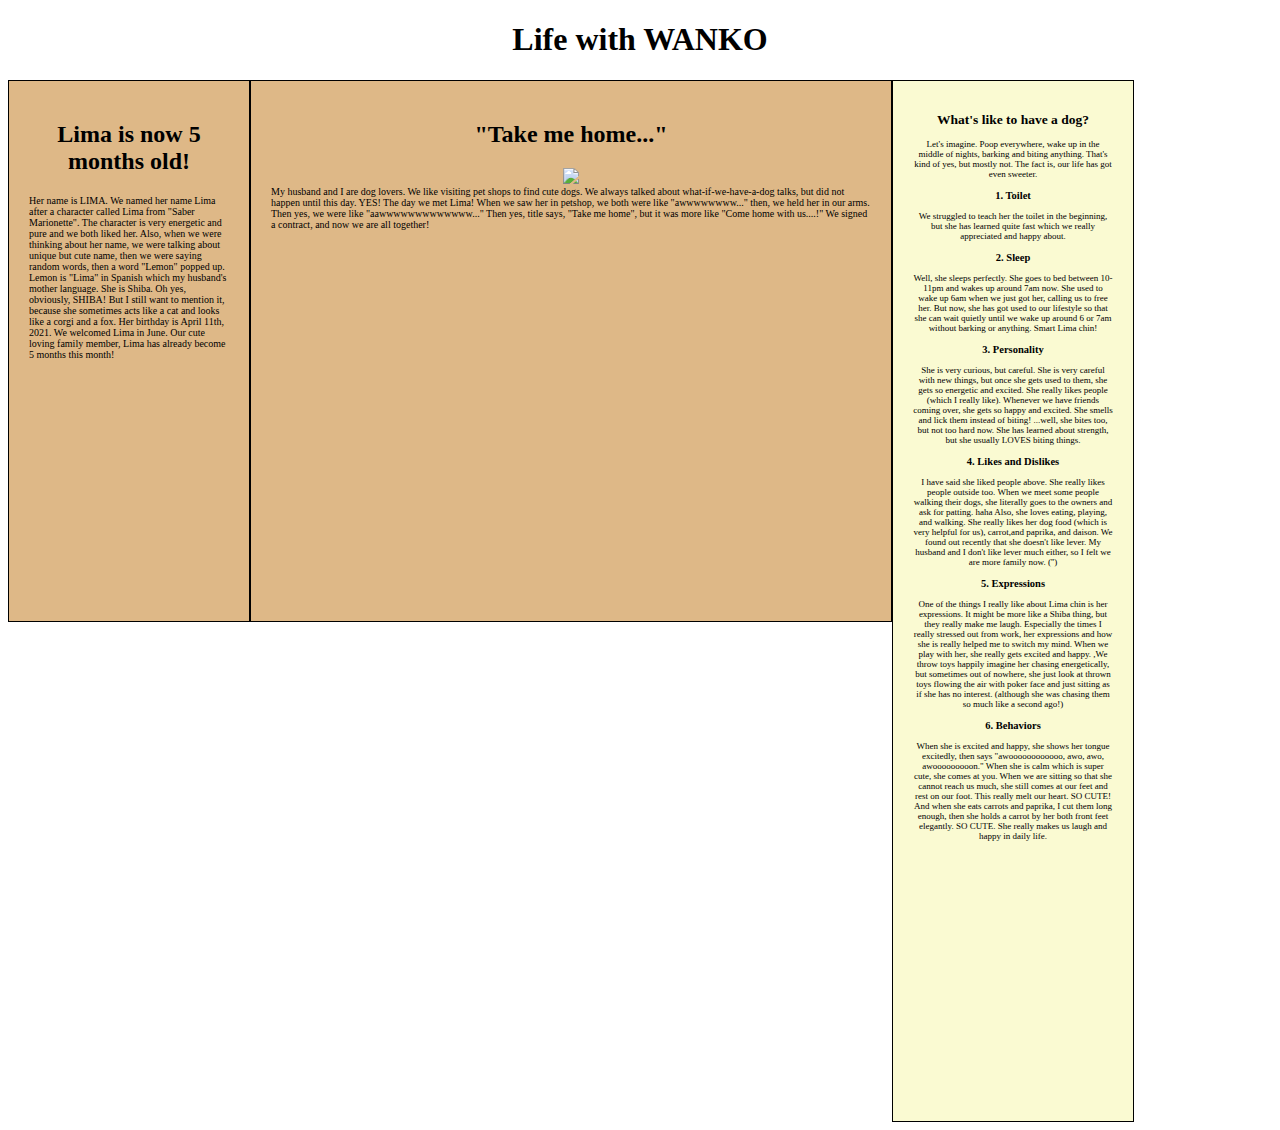
==== index.html @ 8622098f "First attempt for the 1st project on Frontend Masters" ====
<!DOCTYPE html>
<html lang="en">
<head>
    <title>0915-html-css-project</title>
</head>
<body>
    <style>

        .toptitle {
            font-weight: bolder;
            text-align: center;
            font-family: Comic Sans MS;

        }

       .upperpart {
           display: flex;
           width: fit-content;
           font-family: Comic Sans MS;
           font-size: x-small;
       }

        .small-title {
            font-weight: bolder;
            text-align: center;
            font-family: Comic Sans MS;
            font-size: x-large;

        }

        .upperleft {

            border: 1px solid black;
            background-color: burlywood;
            height: 500px;
            width: 200px;
            padding: 20px;
        }

        .uppermiddle {

            border: 1px solid black;
            background-color: burlywood;
            height: 500px;
            width: 600px;
            padding: 20px;
        }

        .upperright {

            border: 1px solid black;
            background-color:lightgoldenrodyellow;
            height: 1000px;
            width: 200px;
            padding: 20px;
            font-size: xx-small;
            text-align: center;
            font-family: Comic Sans MS;
        }


    </style>

    <h1 class="toptitle">Life with WANKO</h1>

    <div class="upperpart">

    <div class="upperleft">
        <h2 class="small-title">Lima is now 5 months old!</h2>
         <div>Her name is LIMA. We named her name Lima after a character called Lima from "Saber Marionette".
         The character is very energetic and pure and we both liked her.
        Also, when we were thinking about her name, we were talking about unique but cute name, then
        we were saying random words, then a word "Lemon" popped up.
       Lemon is "Lima" in Spanish which my husband's mother language.
             She is Shiba. Oh yes, obviously, SHIBA! But I still want to mention it,
             because she sometimes acts like a cat and looks like a corgi and a fox.
            Her birthday is April 11th, 2021. We welcomed Lima in June.
            Our cute loving family member, Lima has already become 5 months this month!</div>
    </div>

    <div class="uppermiddle">
    <h2 class="small-title">"Take me home..."</h2>
        <center><img src="http://placecorgi.com/500/300"></center>

    <div>My husband and I are dog lovers. We like visiting pet shops to find cute dogs.
    We always talked about what-if-we-have-a-dog talks, but did not happen until this day.
    YES! The day we met Lima! When we saw her in petshop, we both were like "awwwwwwww..."
        then, we held her in our arms. Then yes, we were like "aawwwwwwwwwwwww..." Then yes,
    title says, "Take me home", but it was more like "Come home with us....!" We signed a contract, and now we are all together!</div>
    </div>



    <div >
    <div class="upperright">
    <h2>What's like to have a dog?</h2>
    <div>Let's imagine. Poop everywhere, wake up in the middle of nights, barking and biting anything.
    That's kind of yes, but mostly not. The fact is, our life has got even sweeter.

    <h3>1. Toilet </h3>
    <div>We struggled to teach her the toilet in the beginning,
        but she has learned quite fast which we really appreciated and happy about. </div>

    <h3> 2. Sleep </h3>
    <div>Well, she sleeps perfectly. She goes to bed between 10-11pm and wakes up around 7am now.
    She used to wake up 6am when we just got her, calling us to free her.
    But now, she has got used to our lifestyle so that she can wait quietly until
    we wake up around 6 or 7am without barking or anything. Smart Lima chin!</div>

    <h3>3. Personality </h3>
    <div>She is very curious, but careful. She is very careful with new things,
    but once she gets used to them, she gets so energetic and excited.
    She really likes people (which I really like). Whenever we have friends coming over,
    she gets so happy and excited. She smells and lick them instead of biting!
    ...well, she bites too, but not too hard now. She has learned about strength,
        but she usually LOVES biting things. </div>

    <h3> 4. Likes and Dislikes</h3>
    <div> I have said she liked people above. She really likes people outside too. When we meet some
    people walking their dogs, she literally goes to the owners and ask for patting. haha
    Also, she loves eating, playing, and walking. She really likes her dog food (which is very helpful for us),
    carrot,and paprika, and daison. We found out recently that she doesn't like lever.
        My husband and I don't like lever much either, so I felt we are more family now. ('') </div>

    <h3> 5. Expressions</h3>
    <div> One of the things I really like about Lima chin is her expressions. It might be more like a Shiba thing,
    but they really make me laugh. Especially the times I really stressed out from work, her expressions and how she is
    really helped me to switch my mind. When we play with her, she really gets excited and happy.
    ,We throw toys happily imagine her chasing energetically, but sometimes out of nowhere, she just look at
    thrown toys flowing the air with poker face and just sitting as if she has no interest.
        (although she was chasing them so much like a second ago!) </div>

    <h3> 6. Behaviors </h3>
    <div> When she is excited and happy, she shows her tongue excitedly,
    then says "awoooooooooooo, awo, awo, awooooooooon." When she is calm which is super cute, she comes at you.
    When we are sitting so that she cannot reach us much, she still comes at our feet and rest on our foot.
    This really melt our heart. SO CUTE! And when she eats carrots and paprika, I cut them long enough, then
        she holds a carrot by her both front feet elegantly. SO CUTE. She really makes us laugh and happy in daily life. </div>

</div>
</div>

</body>
</html>
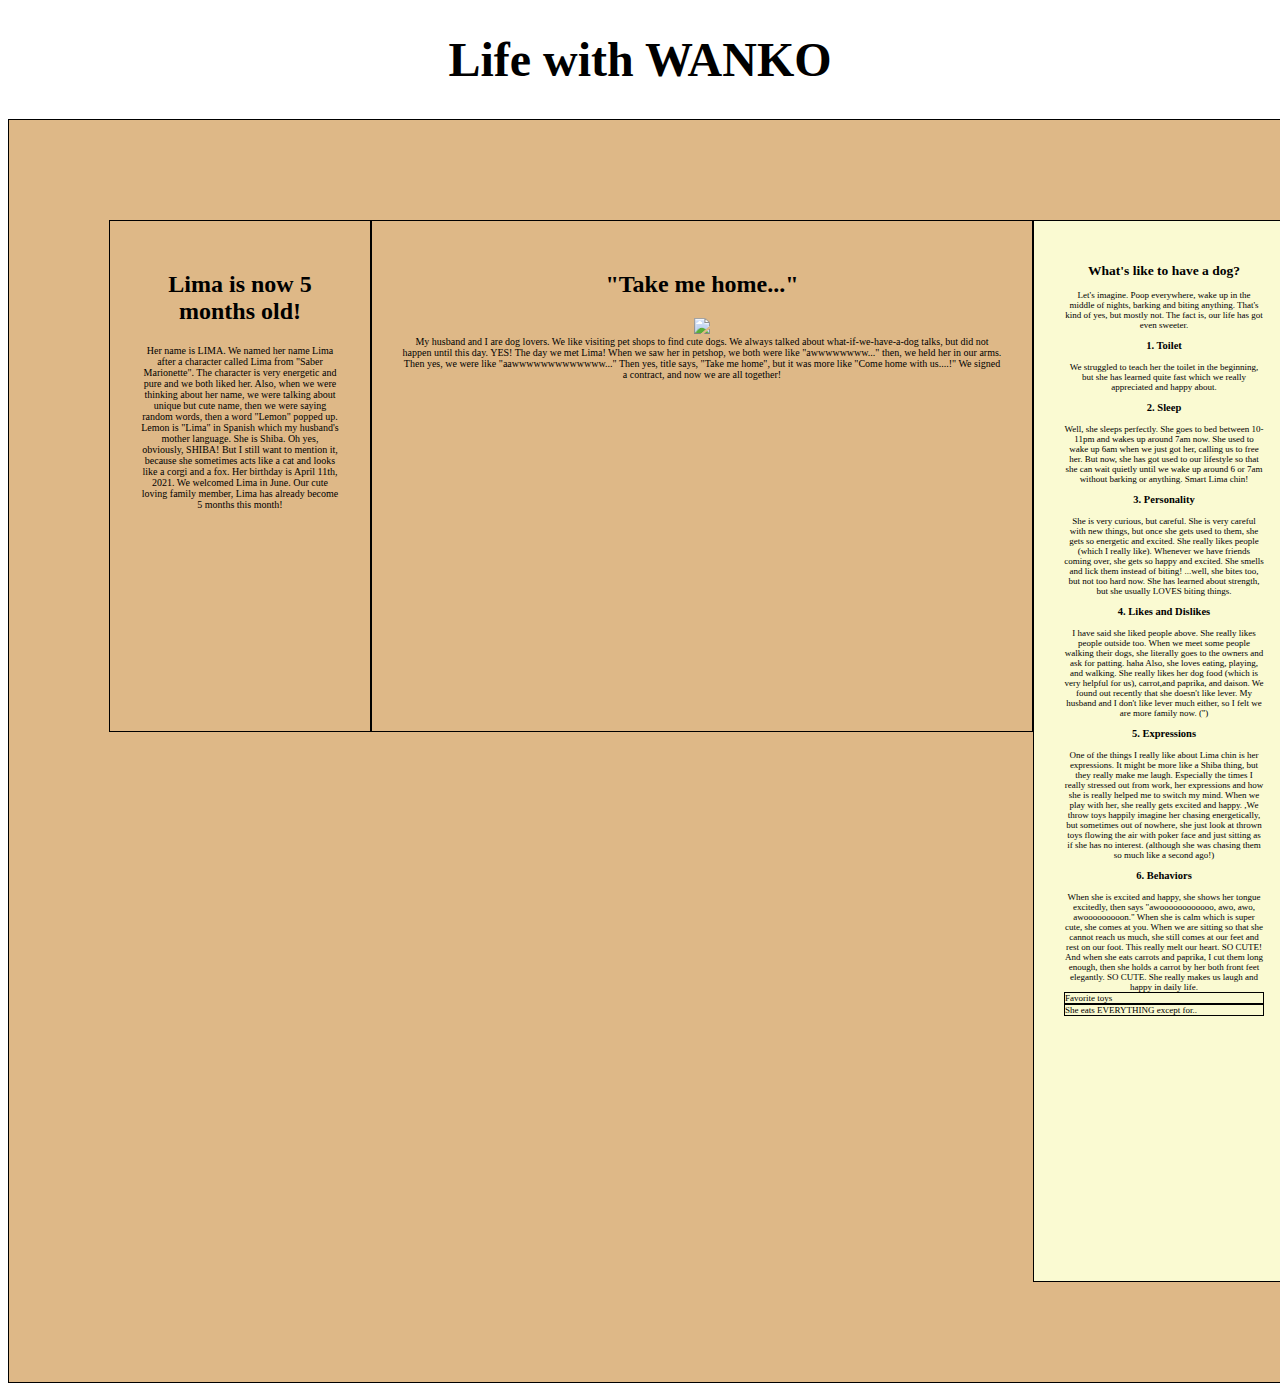
==== commit eb4d485b: "Simplify repeating things a little bit on my own" ====
--- a/index.html
+++ b/index.html
@@ -1,144 +1,176 @@
 <!DOCTYPE html>
 <html lang="en">
-<head>
+  <head>
     <title>0915-html-css-project</title>
-</head>
-<body>
+  </head>
+  <body>
     <style>
+      .toptitle {
+        font-weight: bolder;
+        font-size: xxx-large;
+        text-align: center;
+        font-family: Comic Sans MS;
+      }
 
-        .toptitle {
-            font-weight: bolder;
-            text-align: center;
-            font-family: Comic Sans MS;
+      .content {
+        display: flex;
+        width: fit-content;
+        font-family: Comic Sans MS;
+        font-size: x-small;
+        border: 1px solid black;
+        background-color: burlywood;
+        padding: 100px;
+        text-align: center;
+      }
 
-        }
+      .small-title {
+        font-weight: bolder;
+        text-align: center;
+        font-family: Comic Sans MS;
+        font-size: x-large;
+      }
 
-       .upperpart {
-           display: flex;
-           width: fit-content;
-           font-family: Comic Sans MS;
-           font-size: x-small;
-       }
+      .upperleft {
+        border: 1px solid black;
+        height: 450px;
+        width: 200px;
+        padding: 30px;
+      }
 
-        .small-title {
-            font-weight: bolder;
-            text-align: center;
-            font-family: Comic Sans MS;
-            font-size: x-large;
+      .uppermiddle {
+        border: 1px solid black;
+        height: 450px;
+        width: 600px;
+        padding: 30px;
+      }
 
-        }
+      .upperright {
+        border: 1px solid black;
+        background-color: lightgoldenrodyellow;
+        height: 1000px;
+        width: 200px;
+        font-size: xx-small;
+        text-align: center;
+        padding: 30px;
+      }
 
-        .upperleft {
-
-            border: 1px solid black;
-            background-color: burlywood;
-            height: 500px;
-            width: 200px;
-            padding: 20px;
-        }
-
-        .uppermiddle {
-
-            border: 1px solid black;
-            background-color: burlywood;
-            height: 500px;
-            width: 600px;
-            padding: 20px;
-        }
-
-        .upperright {
-
-            border: 1px solid black;
-            background-color:lightgoldenrodyellow;
-            height: 1000px;
-            width: 200px;
-            padding: 20px;
-            font-size: xx-small;
-            text-align: center;
-            font-family: Comic Sans MS;
-        }
-
-
+      .bottom {
+        display: flex;
+        border: 1px solid black;
+      }
     </style>
 
     <h1 class="toptitle">Life with WANKO</h1>
 
-    <div class="upperpart">
+    <div class="content">
+      <div class="upperleft">
+        <h2 class="small-title">Lima is now 5 months old!</h2>
+        <div>
+          Her name is LIMA. We named her name Lima after a character called Lima
+          from "Saber Marionette". The character is very energetic and pure and
+          we both liked her. Also, when we were thinking about her name, we were
+          talking about unique but cute name, then we were saying random words,
+          then a word "Lemon" popped up. Lemon is "Lima" in Spanish which my
+          husband's mother language. She is Shiba. Oh yes, obviously, SHIBA! But
+          I still want to mention it, because she sometimes acts like a cat and
+          looks like a corgi and a fox. Her birthday is April 11th, 2021. We
+          welcomed Lima in June. Our cute loving family member, Lima has already
+          become 5 months this month!
+        </div>
+      </div>
 
-    <div class="upperleft">
-        <h2 class="small-title">Lima is now 5 months old!</h2>
-         <div>Her name is LIMA. We named her name Lima after a character called Lima from "Saber Marionette".
-         The character is very energetic and pure and we both liked her.
-        Also, when we were thinking about her name, we were talking about unique but cute name, then
-        we were saying random words, then a word "Lemon" popped up.
-       Lemon is "Lima" in Spanish which my husband's mother language.
-             She is Shiba. Oh yes, obviously, SHIBA! But I still want to mention it,
-             because she sometimes acts like a cat and looks like a corgi and a fox.
-            Her birthday is April 11th, 2021. We welcomed Lima in June.
-            Our cute loving family member, Lima has already become 5 months this month!</div>
+      <div class="uppermiddle">
+        <h2 class="small-title">"Take me home..."</h2>
+        <center><img src="http://placecorgi.com/500/300" /></center>
+
+        <div>
+          My husband and I are dog lovers. We like visiting pet shops to find
+          cute dogs. We always talked about what-if-we-have-a-dog talks, but did
+          not happen until this day. YES! The day we met Lima! When we saw her
+          in petshop, we both were like "awwwwwwww..." then, we held her in our
+          arms. Then yes, we were like "aawwwwwwwwwwwww..." Then yes, title
+          says, "Take me home", but it was more like "Come home with us....!" We
+          signed a contract, and now we are all together!
+        </div>
+      </div>
+
+      <div>
+        <div class="upperright">
+          <h2>What's like to have a dog?</h2>
+          <div>
+            Let's imagine. Poop everywhere, wake up in the middle of nights,
+            barking and biting anything. That's kind of yes, but mostly not. The
+            fact is, our life has got even sweeter.
+
+            <h3>1. Toilet</h3>
+            <div>
+              We struggled to teach her the toilet in the beginning, but she has
+              learned quite fast which we really appreciated and happy about.
+            </div>
+
+            <h3>2. Sleep</h3>
+            <div>
+              Well, she sleeps perfectly. She goes to bed between 10-11pm and
+              wakes up around 7am now. She used to wake up 6am when we just got
+              her, calling us to free her. But now, she has got used to our
+              lifestyle so that she can wait quietly until we wake up around 6
+              or 7am without barking or anything. Smart Lima chin!
+            </div>
+
+            <h3>3. Personality</h3>
+            <div>
+              She is very curious, but careful. She is very careful with new
+              things, but once she gets used to them, she gets so energetic and
+              excited. She really likes people (which I really like). Whenever
+              we have friends coming over, she gets so happy and excited. She
+              smells and lick them instead of biting! ...well, she bites too,
+              but not too hard now. She has learned about strength, but she
+              usually LOVES biting things.
+            </div>
+
+            <h3>4. Likes and Dislikes</h3>
+            <div>
+              I have said she liked people above. She really likes people
+              outside too. When we meet some people walking their dogs, she
+              literally goes to the owners and ask for patting. haha Also, she
+              loves eating, playing, and walking. She really likes her dog food
+              (which is very helpful for us), carrot,and paprika, and daison. We
+              found out recently that she doesn't like lever. My husband and I
+              don't like lever much either, so I felt we are more family now.
+              ('')
+            </div>
+
+            <h3>5. Expressions</h3>
+            <div>
+              One of the things I really like about Lima chin is her
+              expressions. It might be more like a Shiba thing, but they really
+              make me laugh. Especially the times I really stressed out from
+              work, her expressions and how she is really helped me to switch my
+              mind. When we play with her, she really gets excited and happy.
+              ,We throw toys happily imagine her chasing energetically, but
+              sometimes out of nowhere, she just look at thrown toys flowing the
+              air with poker face and just sitting as if she has no interest.
+              (although she was chasing them so much like a second ago!)
+            </div>
+
+            <h3>6. Behaviors</h3>
+            <div>
+              When she is excited and happy, she shows her tongue excitedly,
+              then says "awoooooooooooo, awo, awo, awooooooooon." When she is
+              calm which is super cute, she comes at you. When we are sitting so
+              that she cannot reach us much, she still comes at our feet and
+              rest on our foot. This really melt our heart. SO CUTE! And when
+              she eats carrots and paprika, I cut them long enough, then she
+              holds a carrot by her both front feet elegantly. SO CUTE. She
+              really makes us laugh and happy in daily life.
+
+              <div class="bottom">Favorite toys</div>
+
+              <div class="bottom">She eats EVERYTHING except for..</div>
+            </div>
+          </div>
+        </div>
+      </div>
     </div>
-
-    <div class="uppermiddle">
-    <h2 class="small-title">"Take me home..."</h2>
-        <center><img src="http://placecorgi.com/500/300"></center>
-
-    <div>My husband and I are dog lovers. We like visiting pet shops to find cute dogs.
-    We always talked about what-if-we-have-a-dog talks, but did not happen until this day.
-    YES! The day we met Lima! When we saw her in petshop, we both were like "awwwwwwww..."
-        then, we held her in our arms. Then yes, we were like "aawwwwwwwwwwwww..." Then yes,
-    title says, "Take me home", but it was more like "Come home with us....!" We signed a contract, and now we are all together!</div>
-    </div>
-
-
-
-    <div >
-    <div class="upperright">
-    <h2>What's like to have a dog?</h2>
-    <div>Let's imagine. Poop everywhere, wake up in the middle of nights, barking and biting anything.
-    That's kind of yes, but mostly not. The fact is, our life has got even sweeter.
-
-    <h3>1. Toilet </h3>
-    <div>We struggled to teach her the toilet in the beginning,
-        but she has learned quite fast which we really appreciated and happy about. </div>
-
-    <h3> 2. Sleep </h3>
-    <div>Well, she sleeps perfectly. She goes to bed between 10-11pm and wakes up around 7am now.
-    She used to wake up 6am when we just got her, calling us to free her.
-    But now, she has got used to our lifestyle so that she can wait quietly until
-    we wake up around 6 or 7am without barking or anything. Smart Lima chin!</div>
-
-    <h3>3. Personality </h3>
-    <div>She is very curious, but careful. She is very careful with new things,
-    but once she gets used to them, she gets so energetic and excited.
-    She really likes people (which I really like). Whenever we have friends coming over,
-    she gets so happy and excited. She smells and lick them instead of biting!
-    ...well, she bites too, but not too hard now. She has learned about strength,
-        but she usually LOVES biting things. </div>
-
-    <h3> 4. Likes and Dislikes</h3>
-    <div> I have said she liked people above. She really likes people outside too. When we meet some
-    people walking their dogs, she literally goes to the owners and ask for patting. haha
-    Also, she loves eating, playing, and walking. She really likes her dog food (which is very helpful for us),
-    carrot,and paprika, and daison. We found out recently that she doesn't like lever.
-        My husband and I don't like lever much either, so I felt we are more family now. ('') </div>
-
-    <h3> 5. Expressions</h3>
-    <div> One of the things I really like about Lima chin is her expressions. It might be more like a Shiba thing,
-    but they really make me laugh. Especially the times I really stressed out from work, her expressions and how she is
-    really helped me to switch my mind. When we play with her, she really gets excited and happy.
-    ,We throw toys happily imagine her chasing energetically, but sometimes out of nowhere, she just look at
-    thrown toys flowing the air with poker face and just sitting as if she has no interest.
-        (although she was chasing them so much like a second ago!) </div>
-
-    <h3> 6. Behaviors </h3>
-    <div> When she is excited and happy, she shows her tongue excitedly,
-    then says "awoooooooooooo, awo, awo, awooooooooon." When she is calm which is super cute, she comes at you.
-    When we are sitting so that she cannot reach us much, she still comes at our feet and rest on our foot.
-    This really melt our heart. SO CUTE! And when she eats carrots and paprika, I cut them long enough, then
-        she holds a carrot by her both front feet elegantly. SO CUTE. She really makes us laugh and happy in daily life. </div>
-
-</div>
-</div>
-
-</body>
-</html>+  </body>
+</html>
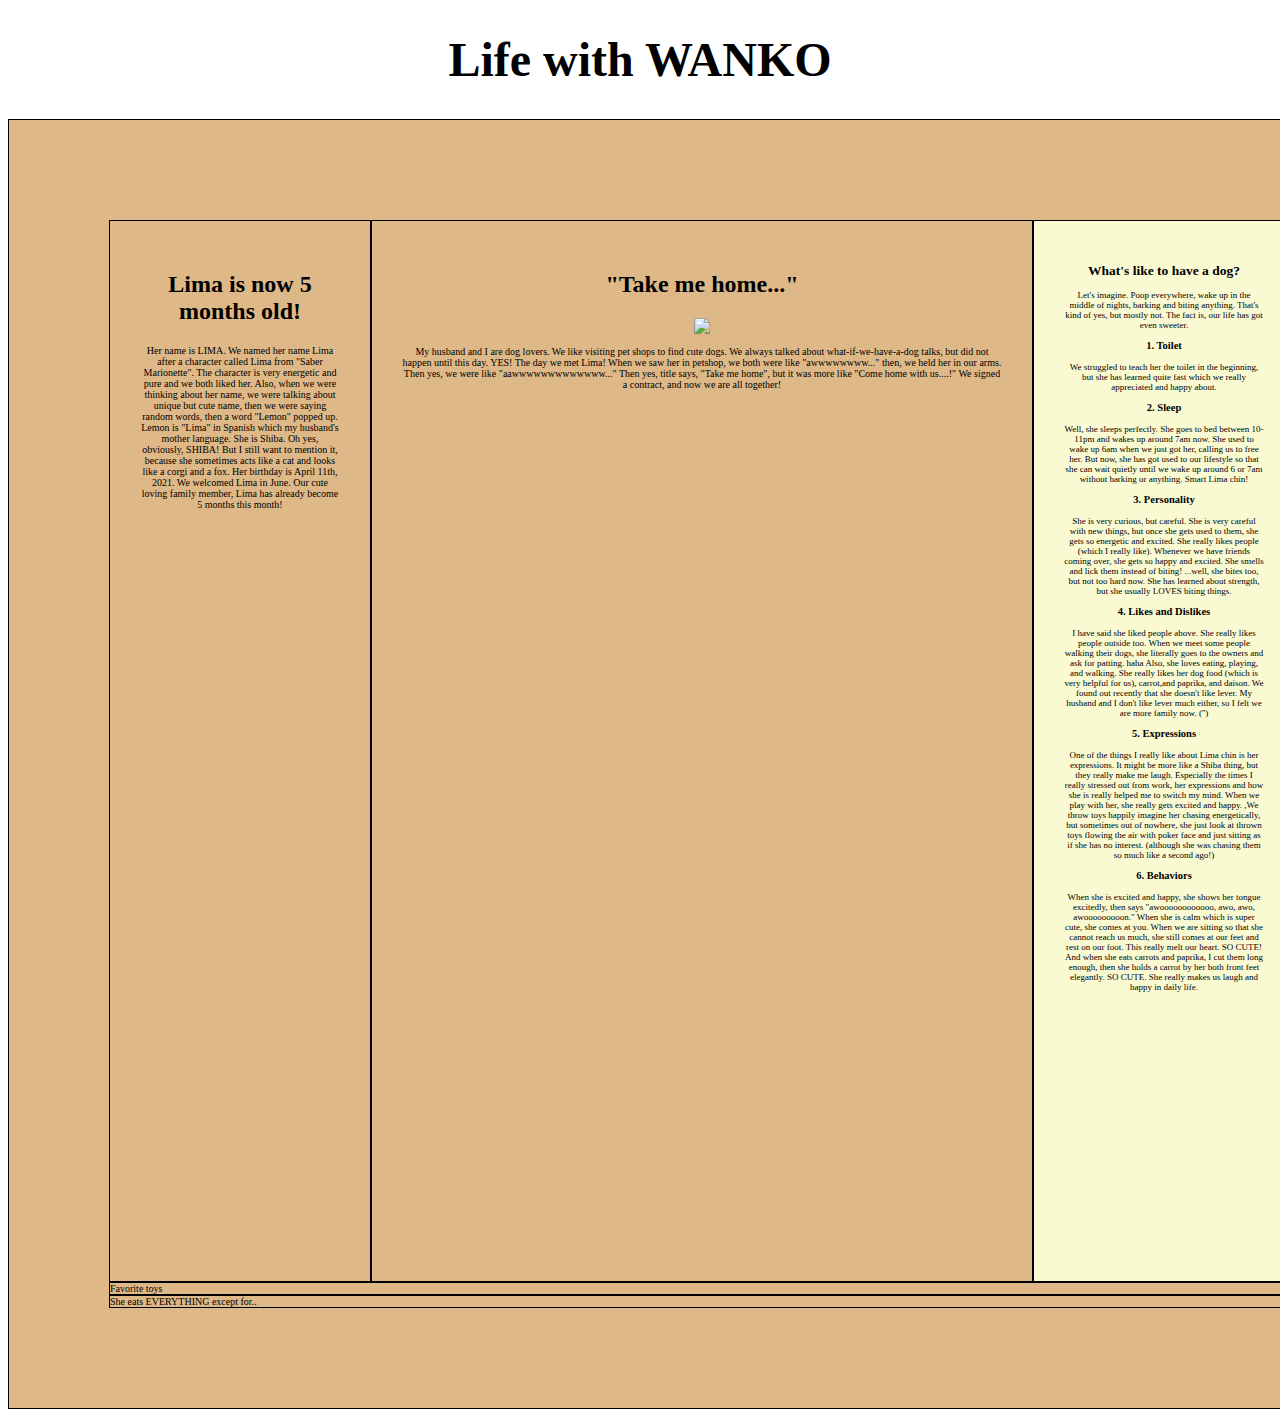
==== commit fe2a3a17: "Add README.md file and go through project with Mike" ====
--- a/index.html
+++ b/index.html
@@ -2,20 +2,21 @@
 <html lang="en">
   <head>
     <title>0915-html-css-project</title>
-  </head>
-  <body>
+
+    <!-- Mike: Style tags should be in the <head> tag -->
     <style>
+      /* Mike: Use inheritance to set the font-family for all nodes */
+      body {
+        font-family: Comic Sans MS;
+      }
       .toptitle {
         font-weight: bolder;
         font-size: xxx-large;
         text-align: center;
-        font-family: Comic Sans MS;
       }
 
       .content {
-        display: flex;
         width: fit-content;
-        font-family: Comic Sans MS;
         font-size: x-small;
         border: 1px solid black;
         background-color: burlywood;
@@ -23,23 +24,24 @@
         text-align: center;
       }
 
+      .row {
+        display: flex;
+      }
+
       .small-title {
         font-weight: bolder;
         text-align: center;
-        font-family: Comic Sans MS;
         font-size: x-large;
       }
 
       .upperleft {
         border: 1px solid black;
-        height: 450px;
         width: 200px;
         padding: 30px;
       }
 
       .uppermiddle {
         border: 1px solid black;
-        height: 450px;
         width: 600px;
         padding: 30px;
       }
@@ -59,118 +61,117 @@
         border: 1px solid black;
       }
     </style>
-
+  </head>
+  <body>
     <h1 class="toptitle">Life with WANKO</h1>
 
     <div class="content">
-      <div class="upperleft">
-        <h2 class="small-title">Lima is now 5 months old!</h2>
-        <div>
-          Her name is LIMA. We named her name Lima after a character called Lima
-          from "Saber Marionette". The character is very energetic and pure and
-          we both liked her. Also, when we were thinking about her name, we were
-          talking about unique but cute name, then we were saying random words,
-          then a word "Lemon" popped up. Lemon is "Lima" in Spanish which my
-          husband's mother language. She is Shiba. Oh yes, obviously, SHIBA! But
-          I still want to mention it, because she sometimes acts like a cat and
-          looks like a corgi and a fox. Her birthday is April 11th, 2021. We
-          welcomed Lima in June. Our cute loving family member, Lima has already
-          become 5 months this month!
+      <div class="row">
+        <div class="upperleft">
+          <h2 class="small-title">Lima is now 5 months old!</h2>
+          <p>
+            Her name is LIMA. We named her name Lima after a character called
+            Lima from "Saber Marionette". The character is very energetic and
+            pure and we both liked her. Also, when we were thinking about her
+            name, we were talking about unique but cute name, then we were
+            saying random words, then a word "Lemon" popped up. Lemon is "Lima"
+            in Spanish which my husband's mother language. She is Shiba. Oh yes,
+            obviously, SHIBA! But I still want to mention it, because she
+            sometimes acts like a cat and looks like a corgi and a fox. Her
+            birthday is April 11th, 2021. We welcomed Lima in June. Our cute
+            loving family member, Lima has already become 5 months this month!
+          </p>
         </div>
-      </div>
 
-      <div class="uppermiddle">
-        <h2 class="small-title">"Take me home..."</h2>
-        <center><img src="http://placecorgi.com/500/300" /></center>
+        <div class="uppermiddle">
+          <h2 class="small-title">"Take me home..."</h2>
+          <center><img src="http://placecorgi.com/500/300" /></center>
 
-        <div>
-          My husband and I are dog lovers. We like visiting pet shops to find
-          cute dogs. We always talked about what-if-we-have-a-dog talks, but did
-          not happen until this day. YES! The day we met Lima! When we saw her
-          in petshop, we both were like "awwwwwwww..." then, we held her in our
-          arms. Then yes, we were like "aawwwwwwwwwwwww..." Then yes, title
-          says, "Take me home", but it was more like "Come home with us....!" We
-          signed a contract, and now we are all together!
+          <p>
+            My husband and I are dog lovers. We like visiting pet shops to find
+            cute dogs. We always talked about what-if-we-have-a-dog talks, but
+            did not happen until this day. YES! The day we met Lima! When we saw
+            her in petshop, we both were like "awwwwwwww..." then, we held her
+            in our arms. Then yes, we were like "aawwwwwwwwwwwww..." Then yes,
+            title says, "Take me home", but it was more like "Come home with
+            us....!" We signed a contract, and now we are all together!
+          </p>
         </div>
-      </div>
 
-      <div>
         <div class="upperright">
           <h2>What's like to have a dog?</h2>
-          <div>
+          <p>
             Let's imagine. Poop everywhere, wake up in the middle of nights,
             barking and biting anything. That's kind of yes, but mostly not. The
             fact is, our life has got even sweeter.
+          </p>
 
-            <h3>1. Toilet</h3>
-            <div>
-              We struggled to teach her the toilet in the beginning, but she has
-              learned quite fast which we really appreciated and happy about.
-            </div>
+          <h3>1. Toilet</h3>
+          <p>
+            We struggled to teach her the toilet in the beginning, but she has
+            learned quite fast which we really appreciated and happy about.
+          </p>
 
-            <h3>2. Sleep</h3>
-            <div>
-              Well, she sleeps perfectly. She goes to bed between 10-11pm and
-              wakes up around 7am now. She used to wake up 6am when we just got
-              her, calling us to free her. But now, she has got used to our
-              lifestyle so that she can wait quietly until we wake up around 6
-              or 7am without barking or anything. Smart Lima chin!
-            </div>
+          <h3>2. Sleep</h3>
+          <p>
+            Well, she sleeps perfectly. She goes to bed between 10-11pm and
+            wakes up around 7am now. She used to wake up 6am when we just got
+            her, calling us to free her. But now, she has got used to our
+            lifestyle so that she can wait quietly until we wake up around 6 or
+            7am without barking or anything. Smart Lima chin!
+          </p>
 
-            <h3>3. Personality</h3>
-            <div>
-              She is very curious, but careful. She is very careful with new
-              things, but once she gets used to them, she gets so energetic and
-              excited. She really likes people (which I really like). Whenever
-              we have friends coming over, she gets so happy and excited. She
-              smells and lick them instead of biting! ...well, she bites too,
-              but not too hard now. She has learned about strength, but she
-              usually LOVES biting things.
-            </div>
+          <h3>3. Personality</h3>
+          <p>
+            She is very curious, but careful. She is very careful with new
+            things, but once she gets used to them, she gets so energetic and
+            excited. She really likes people (which I really like). Whenever we
+            have friends coming over, she gets so happy and excited. She smells
+            and lick them instead of biting! ...well, she bites too, but not too
+            hard now. She has learned about strength, but she usually LOVES
+            biting things.
+          </p>
 
-            <h3>4. Likes and Dislikes</h3>
-            <div>
-              I have said she liked people above. She really likes people
-              outside too. When we meet some people walking their dogs, she
-              literally goes to the owners and ask for patting. haha Also, she
-              loves eating, playing, and walking. She really likes her dog food
-              (which is very helpful for us), carrot,and paprika, and daison. We
-              found out recently that she doesn't like lever. My husband and I
-              don't like lever much either, so I felt we are more family now.
-              ('')
-            </div>
+          <h3>4. Likes and Dislikes</h3>
+          <p>
+            I have said she liked people above. She really likes people outside
+            too. When we meet some people walking their dogs, she literally goes
+            to the owners and ask for patting. haha Also, she loves eating,
+            playing, and walking. She really likes her dog food (which is very
+            helpful for us), carrot,and paprika, and daison. We found out
+            recently that she doesn't like lever. My husband and I don't like
+            lever much either, so I felt we are more family now. ('')
+          </p>
 
-            <h3>5. Expressions</h3>
-            <div>
-              One of the things I really like about Lima chin is her
-              expressions. It might be more like a Shiba thing, but they really
-              make me laugh. Especially the times I really stressed out from
-              work, her expressions and how she is really helped me to switch my
-              mind. When we play with her, she really gets excited and happy.
-              ,We throw toys happily imagine her chasing energetically, but
-              sometimes out of nowhere, she just look at thrown toys flowing the
-              air with poker face and just sitting as if she has no interest.
-              (although she was chasing them so much like a second ago!)
-            </div>
+          <h3>5. Expressions</h3>
+          <p>
+            One of the things I really like about Lima chin is her expressions.
+            It might be more like a Shiba thing, but they really make me laugh.
+            Especially the times I really stressed out from work, her
+            expressions and how she is really helped me to switch my mind. When
+            we play with her, she really gets excited and happy. ,We throw toys
+            happily imagine her chasing energetically, but sometimes out of
+            nowhere, she just look at thrown toys flowing the air with poker
+            face and just sitting as if she has no interest. (although she was
+            chasing them so much like a second ago!)
+          </p>
 
-            <h3>6. Behaviors</h3>
-            <div>
-              When she is excited and happy, she shows her tongue excitedly,
-              then says "awoooooooooooo, awo, awo, awooooooooon." When she is
-              calm which is super cute, she comes at you. When we are sitting so
-              that she cannot reach us much, she still comes at our feet and
-              rest on our foot. This really melt our heart. SO CUTE! And when
-              she eats carrots and paprika, I cut them long enough, then she
-              holds a carrot by her both front feet elegantly. SO CUTE. She
-              really makes us laugh and happy in daily life.
-
-              <div class="bottom">Favorite toys</div>
-
-              <div class="bottom">She eats EVERYTHING except for..</div>
-            </div>
-          </div>
+          <h3>6. Behaviors</h3>
+          <p>
+            When she is excited and happy, she shows her tongue excitedly, then
+            says "awoooooooooooo, awo, awo, awooooooooon." When she is calm
+            which is super cute, she comes at you. When we are sitting so that
+            she cannot reach us much, she still comes at our feet and rest on
+            our foot. This really melt our heart. SO CUTE! And when she eats
+            carrots and paprika, I cut them long enough, then she holds a carrot
+            by her both front feet elegantly. SO CUTE. She really makes us laugh
+            and happy in daily life.
+          </p>
         </div>
       </div>
+      <div class="bottom">Favorite toys</div>
+
+      <div class="bottom">She eats EVERYTHING except for..</div>
     </div>
   </body>
 </html>
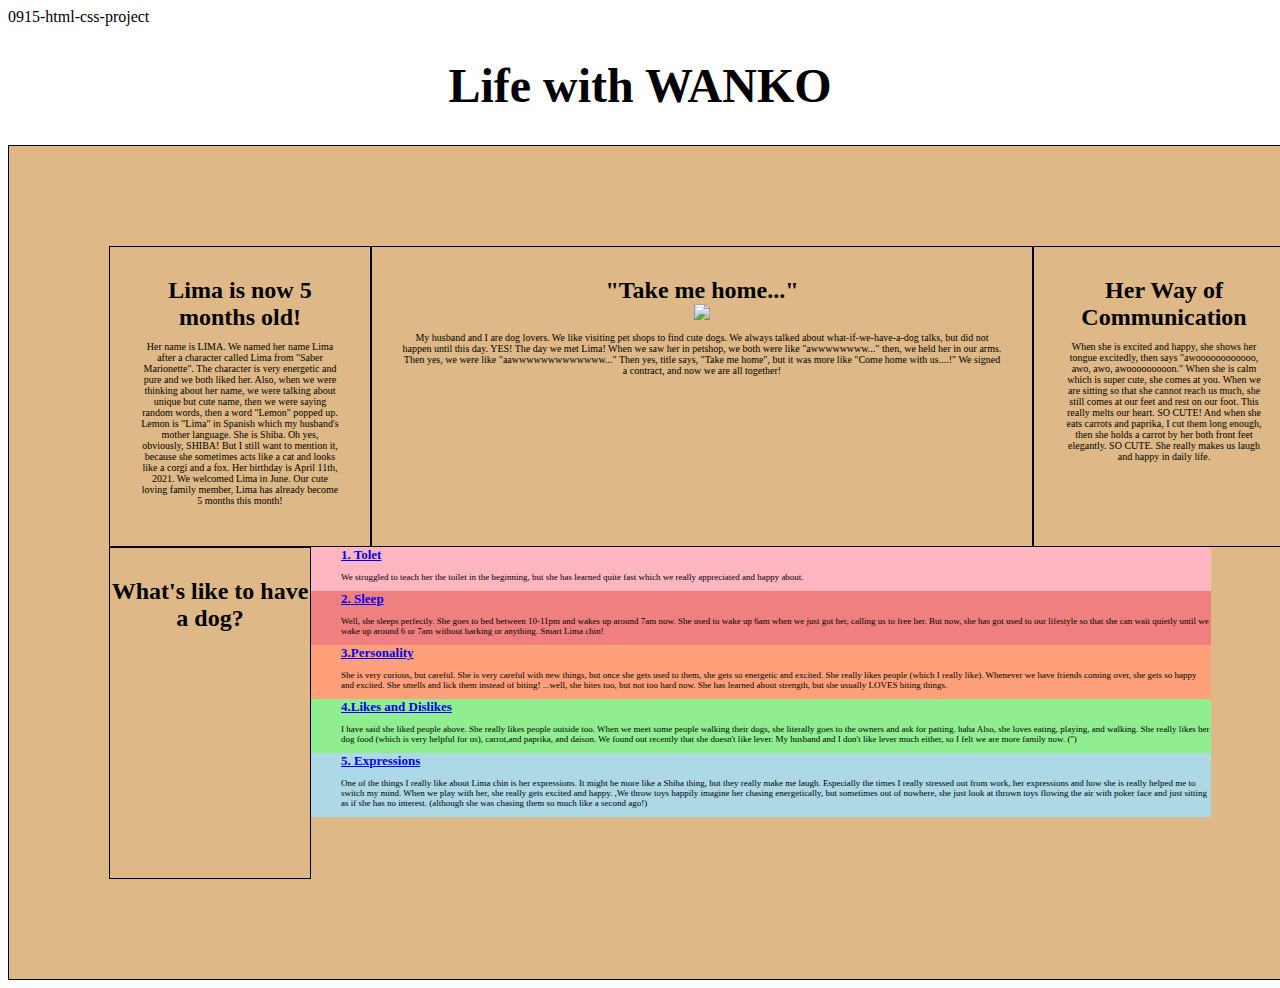
==== commit ead006dc: "CSS-Switched layout of upper right and bottom right, added links sections! NICE JOB!" ====
--- a/index.html
+++ b/index.html
@@ -1,65 +1,14 @@
 <!DOCTYPE html>
 <html lang="en">
   <head>
+
+    <link rel="stylesheet"
+          href="style.css"
     <title>0915-html-css-project</title>
 
     <!-- Mike: Style tags should be in the <head> tag -->
     <style>
-      /* Mike: Use inheritance to set the font-family for all nodes */
-      body {
-        font-family: Comic Sans MS;
-      }
-      .toptitle {
-        font-weight: bolder;
-        font-size: xxx-large;
-        text-align: center;
-      }
 
-      .content {
-        width: fit-content;
-        font-size: x-small;
-        border: 1px solid black;
-        background-color: burlywood;
-        padding: 100px;
-        text-align: center;
-      }
-
-      .row {
-        display: flex;
-      }
-
-      .small-title {
-        font-weight: bolder;
-        text-align: center;
-        font-size: x-large;
-      }
-
-      .upperleft {
-        border: 1px solid black;
-        width: 200px;
-        padding: 30px;
-      }
-
-      .uppermiddle {
-        border: 1px solid black;
-        width: 600px;
-        padding: 30px;
-      }
-
-      .upperright {
-        border: 1px solid black;
-        background-color: lightgoldenrodyellow;
-        height: 1000px;
-        width: 200px;
-        font-size: xx-small;
-        text-align: center;
-        padding: 30px;
-      }
-
-      .bottom {
-        display: flex;
-        border: 1px solid black;
-      }
     </style>
   </head>
   <body>
@@ -68,7 +17,7 @@
     <div class="content">
       <div class="row">
         <div class="upperleft">
-          <h2 class="small-title">Lima is now 5 months old!</h2>
+          <div class="small-title">Lima is now 5 months old!</div>
           <p>
             Her name is LIMA. We named her name Lima after a character called
             Lima from "Saber Marionette". The character is very energetic and
@@ -84,7 +33,7 @@
         </div>
 
         <div class="uppermiddle">
-          <h2 class="small-title">"Take me home..."</h2>
+          <div class="small-title">"Take me home..."</div>
           <center><img src="http://placecorgi.com/500/300" /></center>
 
           <p>
@@ -99,79 +48,73 @@
         </div>
 
         <div class="upperright">
-          <h2>What's like to have a dog?</h2>
-          <p>
-            Let's imagine. Poop everywhere, wake up in the middle of nights,
-            barking and biting anything. That's kind of yes, but mostly not. The
-            fact is, our life has got even sweeter.
-          </p>
-
-          <h3>1. Toilet</h3>
-          <p>
-            We struggled to teach her the toilet in the beginning, but she has
-            learned quite fast which we really appreciated and happy about.
-          </p>
-
-          <h3>2. Sleep</h3>
-          <p>
-            Well, she sleeps perfectly. She goes to bed between 10-11pm and
-            wakes up around 7am now. She used to wake up 6am when we just got
-            her, calling us to free her. But now, she has got used to our
-            lifestyle so that she can wait quietly until we wake up around 6 or
-            7am without barking or anything. Smart Lima chin!
-          </p>
-
-          <h3>3. Personality</h3>
-          <p>
-            She is very curious, but careful. She is very careful with new
-            things, but once she gets used to them, she gets so energetic and
-            excited. She really likes people (which I really like). Whenever we
-            have friends coming over, she gets so happy and excited. She smells
-            and lick them instead of biting! ...well, she bites too, but not too
-            hard now. She has learned about strength, but she usually LOVES
-            biting things.
-          </p>
-
-          <h3>4. Likes and Dislikes</h3>
-          <p>
-            I have said she liked people above. She really likes people outside
-            too. When we meet some people walking their dogs, she literally goes
-            to the owners and ask for patting. haha Also, she loves eating,
-            playing, and walking. She really likes her dog food (which is very
-            helpful for us), carrot,and paprika, and daison. We found out
-            recently that she doesn't like lever. My husband and I don't like
-            lever much either, so I felt we are more family now. ('')
-          </p>
-
-          <h3>5. Expressions</h3>
-          <p>
-            One of the things I really like about Lima chin is her expressions.
-            It might be more like a Shiba thing, but they really make me laugh.
-            Especially the times I really stressed out from work, her
-            expressions and how she is really helped me to switch my mind. When
-            we play with her, she really gets excited and happy. ,We throw toys
-            happily imagine her chasing energetically, but sometimes out of
-            nowhere, she just look at thrown toys flowing the air with poker
-            face and just sitting as if she has no interest. (although she was
-            chasing them so much like a second ago!)
-          </p>
-
-          <h3>6. Behaviors</h3>
-          <p>
-            When she is excited and happy, she shows her tongue excitedly, then
+          <div class="small-title">Her Way of Communication</div>
+          <p> When she is excited and happy, she shows her tongue excitedly, then
             says "awoooooooooooo, awo, awo, awooooooooon." When she is calm
             which is super cute, she comes at you. When we are sitting so that
             she cannot reach us much, she still comes at our feet and rest on
-            our foot. This really melt our heart. SO CUTE! And when she eats
+            our foot. This really melts our heart. SO CUTE! And when she eats
             carrots and paprika, I cut them long enough, then she holds a carrot
             by her both front feet elegantly. SO CUTE. She really makes us laugh
-            and happy in daily life.
-          </p>
+            and happy in daily life.</p>
         </div>
       </div>
-      <div class="bottom">Favorite toys</div>
 
-      <div class="bottom">She eats EVERYTHING except for..</div>
+      <div class="bottom">
+        <div class="bottomleft">What's like to have a dog?</div>
+
+      <div class="link">
+
+        <div class="link1">
+          <div class="link-title">
+            <a href="https://bestlifeonline.com/life-lessons-from-dogs/" >1. Tolet</a></div>
+          <p>We struggled to teach her the toilet in the beginning, but she has
+          learned quite fast which we really appreciated and happy about.</p></div>
+
+        <div class="link2">
+          <div class="link-title">
+            <a href="https://bestlifeonline.com/life-lessons-from-dogs/" >2. Sleep</a></div>
+          <p>Well, she sleeps perfectly. She goes to bed between 10-11pm and
+          wakes up around 7am now. She used to wake up 6am when we just got
+          her, calling us to free her. But now, she has got used to our
+          lifestyle so that she can wait quietly until we wake up around 6 or
+          7am without barking or anything. Smart Lima chin!</p></div>
+
+        <div class="link3">
+          <div class="link-title">
+            <a href="https://bestlifeonline.com/life-lessons-from-dogs/" >3.Personality</a></div>
+          <p>She is very curious, but careful. She is very careful with new
+          things, but once she gets used to them, she gets so energetic and
+          excited. She really likes people (which I really like). Whenever we
+          have friends coming over, she gets so happy and excited. She smells
+          and lick them instead of biting! ...well, she bites too, but not too
+          hard now. She has learned about strength, but she usually LOVES
+          biting things.</p></div>
+
+        <div class="link4">
+          <div class="link-title">
+            <a href="https://bestlifeonline.com/life-lessons-from-dogs/" >4.Likes and Dislikes</a></div>
+          <p>I have said she liked people above. She really likes people outside
+          too. When we meet some people walking their dogs, she literally goes
+          to the owners and ask for patting. haha Also, she loves eating,
+          playing, and walking. She really likes her dog food (which is very
+          helpful for us), carrot,and paprika, and daison. We found out
+          recently that she doesn't like lever. My husband and I don't like
+          lever much either, so I felt we are more family now. ('')<p/></div>
+
+        <div class="link5">
+          <div class="link-title">
+            <a href="https://bestlifeonline.com/life-lessons-from-dogs/" >5. Expressions</a></div>
+        <p>One of the things I really like about Lima chin is her expressions.
+        It might be more like a Shiba thing, but they really make me laugh.
+        Especially the times I really stressed out from work, her
+        expressions and how she is really helped me to switch my mind. When
+        we play with her, she really gets excited and happy. ,We throw toys
+        happily imagine her chasing energetically, but sometimes out of
+        nowhere, she just look at thrown toys flowing the air with poker
+        face and just sitting as if she has no interest. (although she was
+        chasing them so much like a second ago!)</p></div>
+      </div>
     </div>
   </body>
 </html>
--- a/style.css
+++ b/style.css
@@ -0,0 +1,93 @@
+/* Mike: Use inheritance to set the font-family for all nodes */
+body {
+  font-family: Comic Sans MS;
+}
+.toptitle {
+  font-weight: bolder;
+  font-size: xxx-large;
+  text-align: center;
+}
+
+.content {
+  width: fit-content;
+  font-size: x-small;
+  border: 1px solid black;
+  background-color: burlywood;
+  padding: 100px;
+  text-align: center;
+}
+
+.row {
+  display: flex;
+}
+
+.small-title {
+  font-weight: bolder;
+  text-align: center;
+  font-size: x-large;
+}
+
+.upperleft {
+  border: 1px solid black;
+  width: 200px;
+  padding: 30px;
+}
+
+.uppermiddle {
+  border: 1px solid black;
+  width: 600px;
+  padding: 30px;
+}
+
+.upperright {
+  border: 1px solid black;
+  width: 200px;
+  padding: 30px;
+}
+
+.bottom {
+  display: flex;
+}
+
+.bottomleft {
+  font-size: x-large;
+  font-weight: bold;
+  width: 200px;
+  height: 300px;
+  padding-top: 30px;
+  border: 1px solid black;
+}
+.link {
+  width: 900px;
+  height: 300px;
+  font-size: xx-small;
+  display: flex;
+  flex-direction: column;
+  text-align: left;
+}
+.link-title {
+  font-size: small;
+  font-weight: bold;
+}
+
+.link1 {
+  background-color: lightpink;
+  padding-left: 30px;
+}
+
+.link2 {
+  background-color: lightcoral;
+  padding-left: 30px;
+}
+.link3 {
+  background-color: lightsalmon;
+  padding-left: 30px;
+}
+.link4 {
+  background-color: lightgreen;
+  padding-left: 30px;
+}
+.link5 {
+  background-color: lightblue;
+  padding-left: 30px;
+}
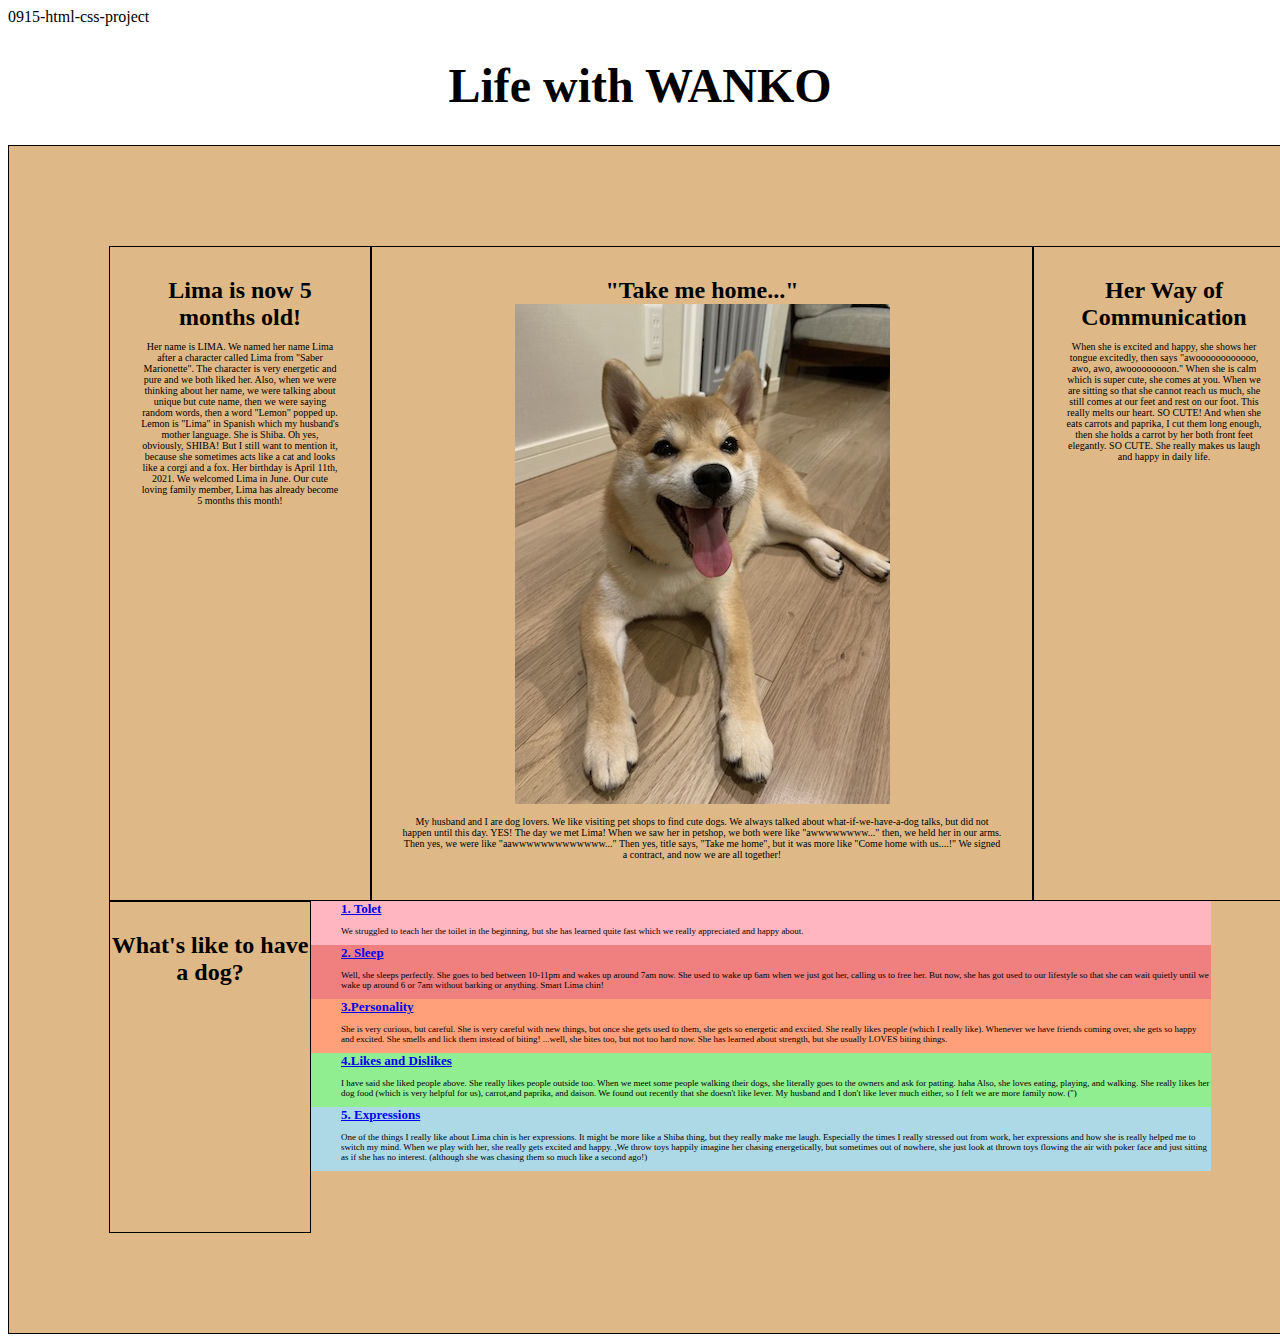
==== commit 767b850e: "Add Lima-chin photo" ====
--- a/index.html
+++ b/index.html
@@ -34,7 +34,7 @@
 
         <div class="uppermiddle">
           <div class="small-title">"Take me home..."</div>
-          <center><img src="http://placecorgi.com/500/300" /></center>
+          <img src="assets/images/lima-resized.jpg" height="500" width="375"/>
 
           <p>
             My husband and I are dog lovers. We like visiting pet shops to find
